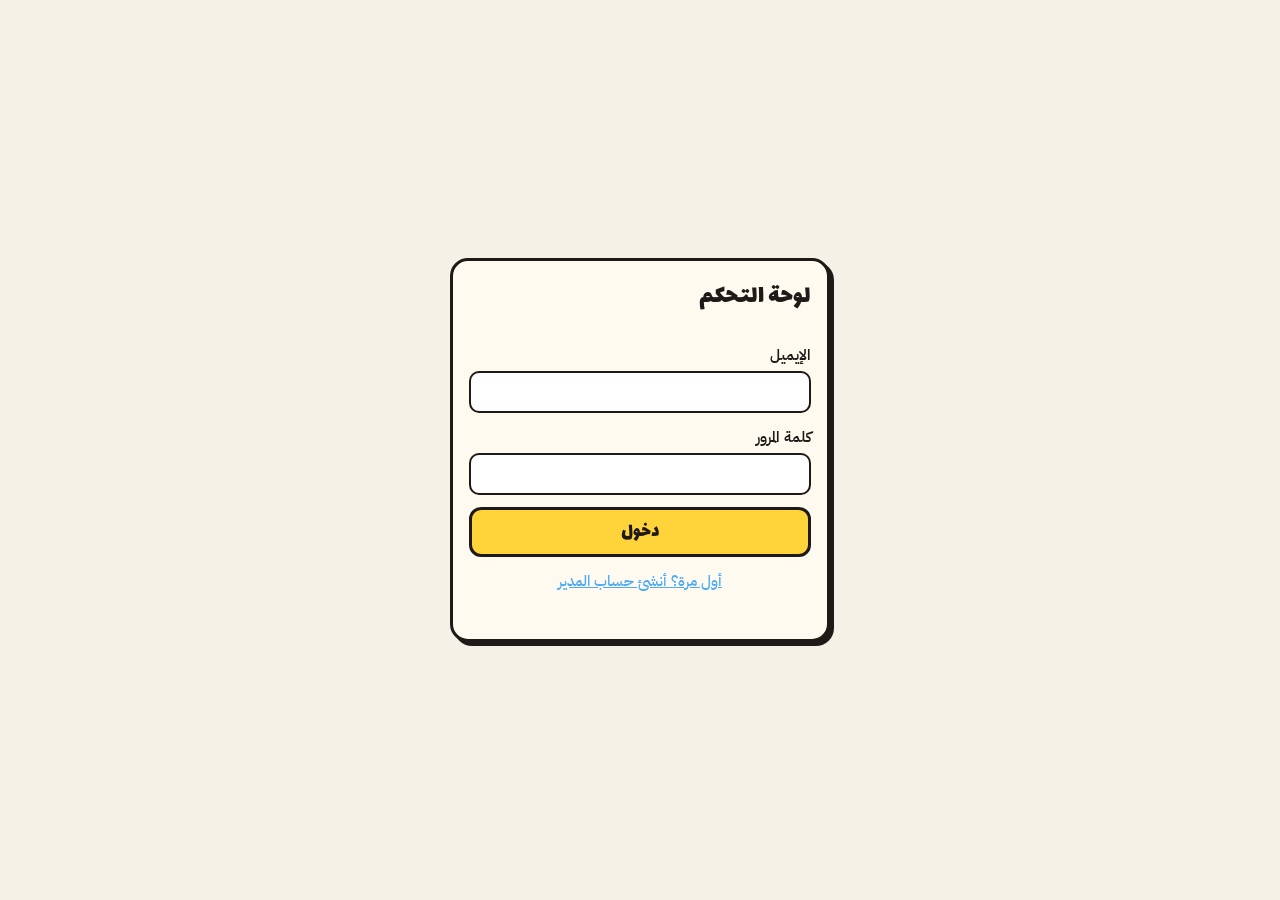
==== admin.html @ 4cd48bda "Dashboard: edit commission and delete invite links Co-Authored-By: Claude Opus 5.5 <noreply@anthropi" ====
<!doctype html>
<html lang="ar" dir="rtl">
<head>
<meta charset="utf-8">
<meta name="viewport" content="width=device-width, initial-scale=1">
<meta name="robots" content="noindex, nofollow">
<meta http-equiv="Content-Security-Policy" content="default-src 'self'; img-src 'self' data:; font-src 'self'; style-src 'self'; script-src 'self'; connect-src https://*.supabase.co; object-src 'none'; base-uri 'none'; form-action 'none'; upgrade-insecure-requests">
<meta name="referrer" content="no-referrer">
<title>لوحة التحكم</title>
<link rel="icon" href="assets/icon.svg" type="image/svg+xml">
<link rel="stylesheet" href="admin.css?v=2">
</head>
<body>

<section id="login" class="center" hidden>
  <form id="loginForm" class="card login">
    <h1>لوحة التحكم</h1>
    <label>الإيميل<input name="email" type="email" autocomplete="username" dir="ltr" required></label>
    <label>كلمة المرور<input name="password" type="password" autocomplete="current-password" dir="ltr" required minlength="10"></label>
    <button class="btn" type="submit">دخول</button>
    <button class="link" type="button" id="firstTime">أول مرة؟ أنشئ حساب المدير</button>
    <p class="err" id="loginMsg" role="alert"></p>
  </form>
</section>

<section id="setup" class="center" hidden>
  <div class="card login"><h1>الربط ناقص</h1><p>اكتب رابط Supabase والمفتاح في <code>config.js</code> عشان تشتغل اللوحة.</p></div>
</section>

<div id="app" hidden>
  <header class="top">
    <h1>حكاية تون · لوحة التحكم</h1>
    <div class="tools">
      <select id="range" aria-label="الفترة">
        <option value="1">آخر 24 ساعة</option><option value="7" selected>آخر 7 أيام</option>
        <option value="30">آخر 30 يوم</option><option value="3650">الكل</option>
      </select>
      <button class="btn ghost" id="reload" type="button">تحديث</button>
      <button class="btn ghost" id="logout" type="button">خروج</button>
    </div>
  </header>

  <main class="wrap">
    <div class="kpis" id="kpis"></div>

    <section class="card">
      <h2>القمع: كم واحد وصل لكل خطوة</h2>
      <div id="funnel" class="funnel"></div>
    </section>

    <div class="grid2">
      <section class="card">
        <h2>كم وقت يقضون بالصفحة</h2>
        <div id="timeDist" class="bars"></div>
        <p class="small" id="timeNote"></p>
      </section>
      <section class="card">
        <h2>وين يوقفون (أعمق نزول بالصفحة)</h2>
        <div id="scrollDist" class="bars"></div>
      </section>
    </div>

    <section class="card">
      <h2>العملاء المحتملين: مين تتواصل معه</h2>
      <p class="small">"اتصل الحين" = وصل للدفع وما اشترى وقضى وقت. "تابع" = مهتم بس أقل. رتّبهم واضغط واتساب.</p>
      <div class="row">
        <select id="leadFilter"><option value="all">الكل</option><option value="hot">اتصل الحين</option><option value="warm">تابع</option><option value="bought">اشتروا</option></select>
        <button class="btn ghost" id="exportLeads" type="button">تصدير CSV</button>
      </div>
      <div class="table-wrap"><table id="leads"></table></div>
    </section>

    <section class="card">
      <h2>روابط الدعوة (المشاهير والمسوقين)</h2>
      <form id="refForm" class="row wrap-row">
        <input name="name" placeholder="اسم المسوّق" required>
        <input name="code" placeholder="الكود (حروف إنجليزية)" dir="ltr" required pattern="[a-z0-9_-]{2,32}">
        <input name="contact" placeholder="التواصل (اختياري)">
        <input name="pct" type="number" min="0" max="100" step="1" value="20" title="العمولة %">
        <button class="btn" type="submit">إنشاء رابط</button>
      </form>
      <p class="err" id="refMsg"></p>
      <div class="table-wrap"><table id="refs"></table></div>
    </section>

    <div class="grid2">
      <section class="card"><h2>من وين جوا</h2><div class="table-wrap"><table id="sources"></table></div></section>
      <section class="card"><h2>آخر المبيعات</h2><div class="table-wrap"><table id="sales"></table></div></section>
    </div>

    <section class="card">
      <h2>الأقسام اللي شافوها وأسئلة FAQ</h2>
      <div class="grid2"><div id="sections" class="bars"></div><div id="faqs" class="bars"></div></div>
    </section>
  </main>
</div>

<script src="config.js?v=3"></script>
<script src="admin.js?v=4"></script>
</body>
</html>
---- admin.css ----
@font-face { font-family: Lalezar; src: url('fonts/Lalezar-Regular.ttf'); font-display: swap; }
@font-face { font-family: Plex; src: url('fonts/IBMPlexSansArabic-Medium.ttf'); font-weight: 500; font-display: swap; }
@font-face { font-family: Plex; src: url('fonts/IBMPlexSansArabic-SemiBold.ttf'); font-weight: 600; font-display: swap; }
:root { --bg: #f6f1e7; --card: #fffaf0; --ink: #1f1a17; --muted: #6b625a; --line: #1f1a17; --y: #ffd43b; --r: #e03131; --g: #2b8a3e; --b: #4dabf7; }
@media (prefers-color-scheme: dark) { :root { --bg: #15120f; --card: #221c16; --ink: #f2eadf; --muted: #b8ab9b; --line: #000; } }
* { box-sizing: border-box; }
[hidden] { display: none !important; }
body { margin: 0; background: var(--bg); color: var(--ink); font: 500 15px/1.6 Plex, 'Segoe UI', Tahoma, sans-serif; }
h1, h2 { font-family: Lalezar, Plex, sans-serif; font-weight: 400; margin: 0 0 12px; }
h1 { font-size: 26px; } h2 { font-size: 22px; }
.small { color: var(--muted); font-size: 13px; }
.wrap { width: min(1280px, 100% - 24px); margin: 0 auto; padding: 16px 0 60px; display: grid; gap: 16px; }
.card { background: var(--card); border: 3px solid var(--line); border-radius: 18px; padding: 16px; box-shadow: 4px 4px 0 var(--line); min-width: 0; }
.center { min-height: 100vh; display: grid; place-items: center; padding: 16px; }
.login { width: min(380px, 100%); display: grid; gap: 12px; }
label { display: grid; gap: 4px; font-weight: 600; }
input, select { font: 500 15px Plex, sans-serif; padding: 8px 10px; border: 2px solid var(--line); border-radius: 10px; background: #fff; color: #1f1a17; }
.btn { font: 20px Lalezar, sans-serif; background: var(--y); color: #1f1a17; border: 3px solid var(--line); border-radius: 12px; padding: 6px 16px; cursor: pointer; }
.btn.ghost { background: var(--card); color: var(--ink); }
.link { background: none; border: 0; color: var(--b); cursor: pointer; font: inherit; padding: 0; text-decoration: underline; }
.err { color: var(--r); font-weight: 600; min-height: 1.2em; margin: 0; }
.top { position: sticky; top: 0; z-index: 5; display: flex; flex-wrap: wrap; gap: 10px; justify-content: space-between; align-items: center; padding: 10px 16px; background: var(--bg); border-bottom: 3px solid var(--line); }
.top h1 { margin: 0; }
.tools, .row { display: flex; gap: 8px; align-items: center; flex-wrap: wrap; margin-bottom: 10px; }
.kpis { display: grid; grid-template-columns: repeat(auto-fit, minmax(140px, 1fr)); gap: 12px; }
.kpi { background: var(--card); border: 3px solid var(--line); border-radius: 16px; padding: 12px; display: grid; gap: 2px; }
.kpi b { font: 30px Lalezar, sans-serif; } .kpi span { color: var(--muted); font-size: 13px; font-weight: 600; }
.grid2 { display: grid; grid-template-columns: 1fr 1fr; gap: 16px; }
.funnel, .bars { display: grid; gap: 8px; }
.step, .bar { display: grid; grid-template-columns: minmax(120px, 210px) 1fr minmax(80px, auto); gap: 10px; align-items: center; }
.lbl { font-weight: 600; font-size: 14px; }
.track { height: 22px; background: color-mix(in srgb, var(--ink) 10%, transparent); border-radius: 8px; overflow: hidden; }
.track span { display: block; height: 100%; background: var(--y); border-left: 3px solid var(--line); min-width: 2px; }
.step .track span { background: var(--g); }
.num { font-weight: 600; white-space: nowrap; } .num em { color: var(--r); font-style: normal; font-size: 12px; }
.table-wrap { overflow-x: auto; }
table { width: 100%; border-collapse: collapse; font-size: 14px; }
th, td { padding: 7px 8px; border-bottom: 1px solid color-mix(in srgb, var(--ink) 15%, transparent); text-align: right; white-space: nowrap; }
th { font-weight: 600; color: var(--muted); }
tr.muted td { opacity: .5; }
td a { color: var(--b); }
.tag { padding: 2px 8px; border-radius: 999px; font-weight: 600; font-size: 13px; border: 2px solid var(--line); }
.tag.hot { background: #ffc9c9; color: #1f1a17; } .tag.warm { background: #fff3bf; color: #1f1a17; } .tag.bought { background: #b2f2bb; color: #1f1a17; }
.wrap-row input { flex: 1 1 140px; }
@media (max-width: 800px) { .grid2 { grid-template-columns: 1fr; } .step, .bar { grid-template-columns: 1fr; gap: 2px; } }
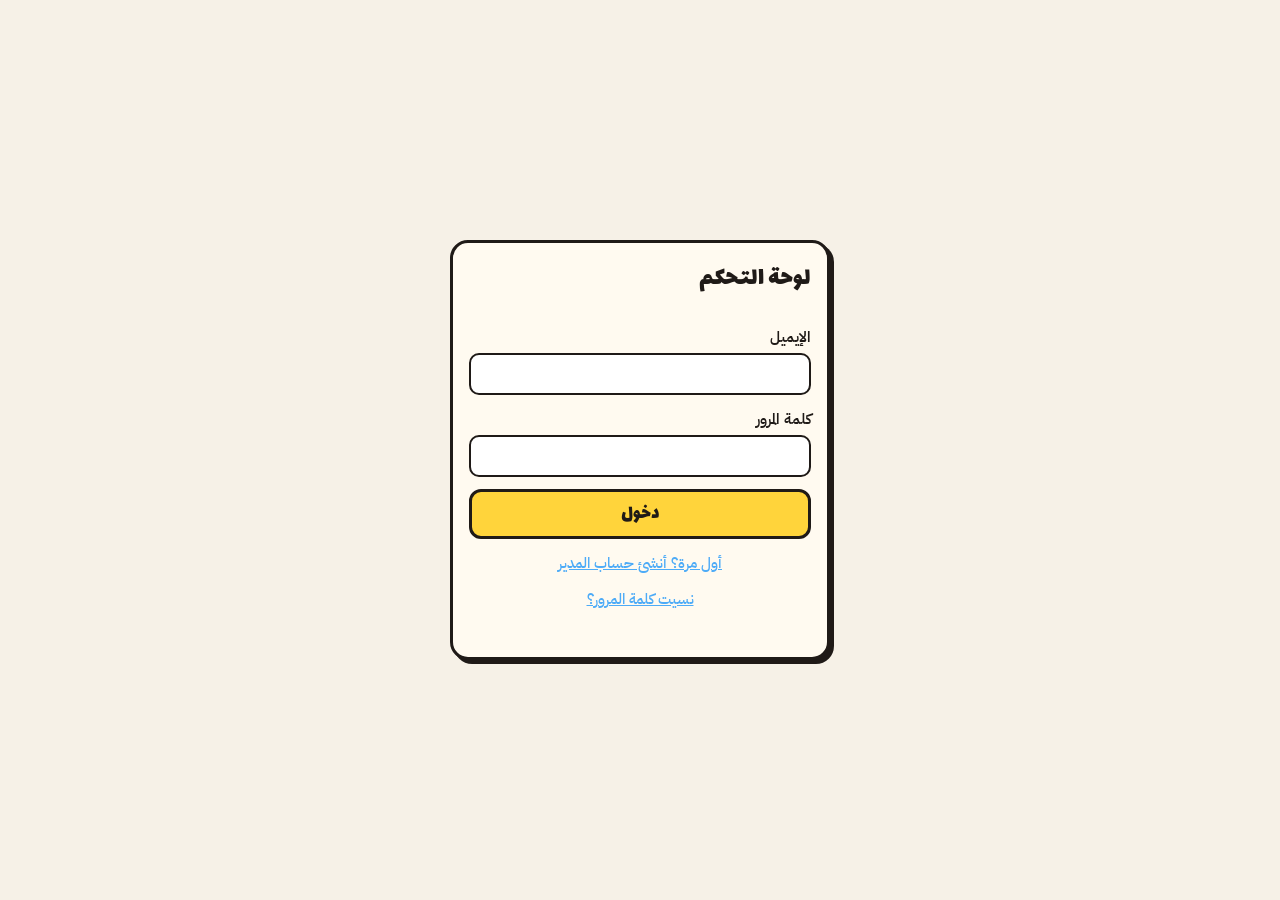
==== commit bd051cf4: "Forgot-password reset by email link, new encryption key after reset with automatic re-sharing Co-Aut" ====
--- a/admin.html
+++ b/admin.html
@@ -8,7 +8,7 @@
 <meta name="referrer" content="no-referrer">
 <title>لوحة التحكم</title>
 <link rel="icon" href="assets/icon.svg" type="image/svg+xml">
-<link rel="stylesheet" href="admin.css?v=2">
+<link rel="stylesheet" href="admin.css?v=3">
 </head>
 <body>
 
@@ -19,7 +19,22 @@
     <label>كلمة المرور<input name="password" type="password" autocomplete="current-password" dir="ltr" required minlength="10"></label>
     <button class="btn" type="submit">دخول</button>
     <button class="link" type="button" id="firstTime">أول مرة؟ أنشئ حساب المدير</button>
+    <button class="link" type="button" id="forgot">نسيت كلمة المرور؟</button>
     <p class="err" id="loginMsg" role="alert"></p>
+  </form>
+</section>
+
+<section id="reset" class="center" hidden></section>
+
+<section id="unlock" class="center" hidden>
+  <form id="unlockForm" class="card login">
+    <h1>فك تشفير بيانات العملاء</h1>
+    <p class="small">بيانات العملاء مشفّرة. اكتب كلمة مرور حسابك عشان تنفتح في هذا المتصفح بس.</p>
+    <label>كلمة المرور<input name="password" type="password" autocomplete="current-password" dir="ltr" required></label>
+    <button class="btn" type="submit">افتح</button>
+    <button class="link" type="button" id="skipUnlock">كمّل بدون فك التشفير</button>
+    <button class="link" type="button" id="newKey">نسيت كلمة المرور القديمة؟ أنشئ مفتاح جديد</button>
+    <p class="err" id="unlockMsg" role="alert"></p>
   </form>
 </section>
 
@@ -36,11 +51,13 @@
         <option value="30">آخر 30 يوم</option><option value="3650">الكل</option>
       </select>
       <button class="btn ghost" id="reload" type="button">تحديث</button>
+      <button class="btn ghost" id="pwBtn" type="button">🔑 كلمة المرور</button>
       <button class="btn ghost" id="logout" type="button">خروج</button>
     </div>
   </header>
 
   <main class="wrap">
+    <section class="card" id="pwPanel" hidden></section>
     <div class="kpis" id="kpis"></div>
 
     <section class="card">
@@ -77,10 +94,17 @@
         <input name="code" placeholder="الكود (حروف إنجليزية)" dir="ltr" required pattern="[a-z0-9_-]{2,32}">
         <input name="contact" placeholder="التواصل (اختياري)">
         <input name="pct" type="number" min="0" max="100" step="1" value="20" title="العمولة %">
+        <select name="type" title="النوع اللي يظهر لزوار هذا الرابط" id="refType"></select>
         <button class="btn" type="submit">إنشاء رابط</button>
       </form>
       <p class="err" id="refMsg"></p>
       <div class="table-wrap"><table id="refs"></table></div>
+    </section>
+
+    <section class="card">
+      <h2>حسابات المسوّقين</h2>
+      <p class="small">المسوّق يسجّل من صفحة <a id="partnerLink" href="partner.html" target="_blank" rel="noopener">partner.html</a>، وأنت توافق عليه وتربطه بروابطه. كل مسوّق يشوف زواره ومبيعاته وعملاءه هو بس، وبيانات العملاء مشفّرة لك وله.</p>
+      <div class="table-wrap"><table id="affs"></table></div>
     </section>
 
     <div class="grid2">
@@ -96,6 +120,10 @@
 </div>
 
 <script src="config.js?v=3"></script>
-<script src="admin.js?v=4"></script>
+<script src="types.js?v=2"></script>
+<script src="crypto.js?v=2"></script>
+<script src="account.js?v=1"></script>
+<script src="recover.js?v=1"></script>
+<script src="admin.js?v=7"></script>
 </body>
 </html>
--- a/admin.css
+++ b/admin.css
@@ -43,3 +43,8 @@
 .tag.hot { background: #ffc9c9; color: #1f1a17; } .tag.warm { background: #fff3bf; color: #1f1a17; } .tag.bought { background: #b2f2bb; color: #1f1a17; }
 .wrap-row input { flex: 1 1 140px; }
 @media (max-width: 800px) { .grid2 { grid-template-columns: 1fr; } .step, .bar { grid-template-columns: 1fr; gap: 2px; } }
+
+.pw-form { display: grid; gap: 10px; max-width: 420px; }
+.chk { display: flex; gap: 8px; align-items: flex-start; font-weight: 500; }
+.chk input { width: 18px; height: 18px; margin-top: 4px; }
+.btn.danger { background: #e03131; color: #fff; }
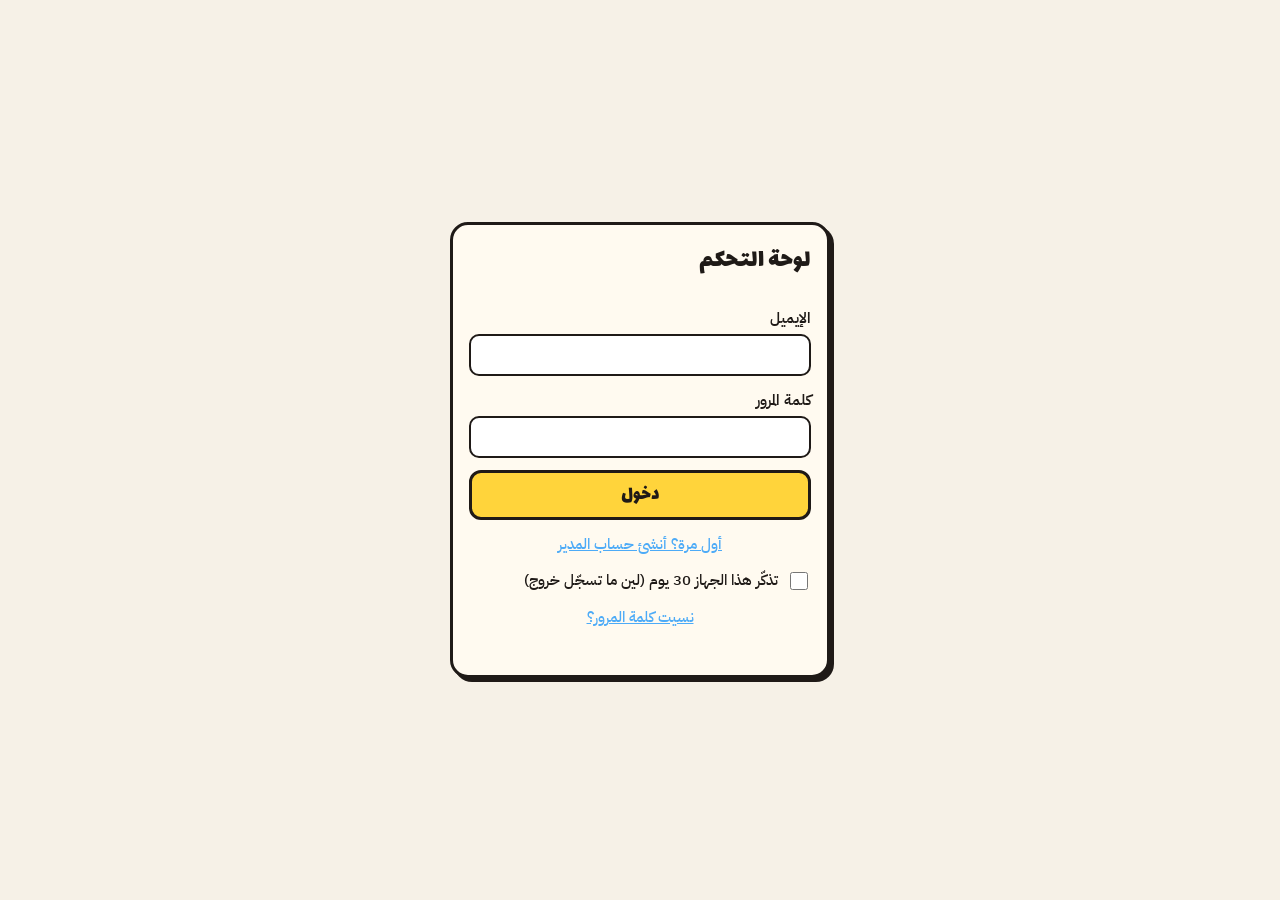
==== commit 41d54695: "Remove 'continue without decryption'; remember this device for 30 days (non-extractable key, wiped o" ====
--- a/admin.html
+++ b/admin.html
@@ -19,6 +19,7 @@
     <label>كلمة المرور<input name="password" type="password" autocomplete="current-password" dir="ltr" required minlength="10"></label>
     <button class="btn" type="submit">دخول</button>
     <button class="link" type="button" id="firstTime">أول مرة؟ أنشئ حساب المدير</button>
+    <label class="chk"><input name="remember" type="checkbox"> تذكّر هذا الجهاز 30 يوم (لين ما تسجّل خروج)</label>
     <button class="link" type="button" id="forgot">نسيت كلمة المرور؟</button>
     <p class="err" id="loginMsg" role="alert"></p>
   </form>
@@ -31,8 +32,8 @@
     <h1>فك تشفير بيانات العملاء</h1>
     <p class="small">بيانات العملاء مشفّرة. اكتب كلمة مرور حسابك عشان تنفتح في هذا المتصفح بس.</p>
     <label>كلمة المرور<input name="password" type="password" autocomplete="current-password" dir="ltr" required></label>
+    <label class="chk"><input name="remember" type="checkbox"> تذكّر هذا الجهاز 30 يوم (لين ما تسجّل خروج)</label>
     <button class="btn" type="submit">افتح</button>
-    <button class="link" type="button" id="skipUnlock">كمّل بدون فك التشفير</button>
     <button class="link" type="button" id="newKey">نسيت كلمة المرور القديمة؟ أنشئ مفتاح جديد</button>
     <p class="err" id="unlockMsg" role="alert"></p>
   </form>
@@ -121,9 +122,10 @@
 
 <script src="config.js?v=3"></script>
 <script src="types.js?v=2"></script>
-<script src="crypto.js?v=2"></script>
+<script src="crypto.js?v=3"></script>
 <script src="account.js?v=1"></script>
 <script src="recover.js?v=1"></script>
-<script src="admin.js?v=7"></script>
+<script src="remember.js?v=1"></script>
+<script src="admin.js?v=8"></script>
 </body>
 </html>
